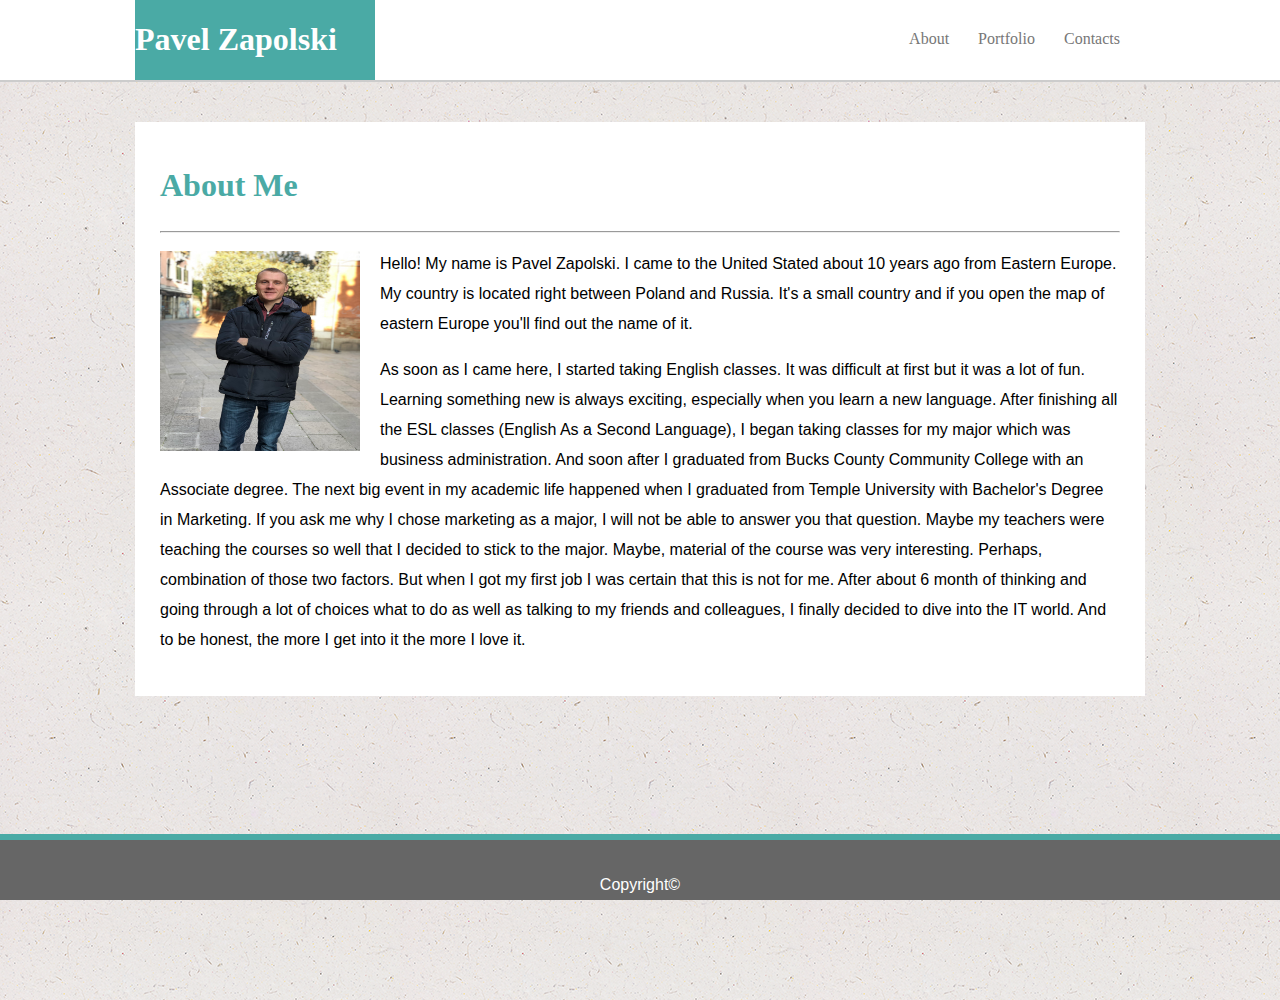
==== index.html @ ec43cc4c "added homework 1" ====
<!DOCTYPE html>
<html lang="en-us">
<head>
    <title>About me!</title>
    <link href ="assets/css/style.css" type="text/css" rel="stylesheet" />
</head>
<body>
    
    <div id="header">
        <div id="nameNav">
        <div id="yourName">
           <h1 class="yourName">Pavel Zapolski</h1>
        </div>
    
       <div id="nav">
           <nav class="nav">
            <a class="about" href="index.html">About</a>
            <a class="portfolio" href="portfolio.html">Portfolio</a>
            <a class="contact" href="contact.html">Contacts</a>
           </nav>
        </div>
        </div>
    </div>

<div id="contentArea">
 <h2 class="aboutMe">About Me</h2>
 <hr>

 <img src = "assets/images/picture of me in Italy.jpg" alt ="picture of me in Italy" width ="200px" height="200px" class="img" />

 <p>Hello! My name is Pavel Zapolski. I came to the United Stated about 10 years ago from Eastern Europe.
    My country is located right between Poland and Russia. It's a small country and if you open the map of eastern
    Europe you'll find out the name of it.</p>
 <p>As soon as I came here, I started taking English classes. It was difficult at first but it was a lot 
    of fun. Learning something new is always exciting, especially when you learn a new language. After finishing 
    all the ESL classes (English As a Second Language), I began taking classes for my major which was business 
    administration. And soon after I graduated from Bucks County Community College with an Associate degree. The next big 
    event in my academic life happened when I graduated from Temple University with Bachelor's Degree in Marketing.
    If you ask me why I chose marketing as a major, I will not be able to answer you that question. Maybe my teachers were teaching the
    courses so well that I decided to stick to the major. Maybe, material of the course was very interesting. Perhaps,
     combination of those two factors. But when I got my first job I was certain that this is not for me. After 
     about 6 month of thinking and going through a lot of choices what to do as well as talking to my friends and colleagues, I finally decided 
     to dive into the IT world. And to be honest, the more I get into it the more I love it.</p>

</div>
<div id="footer">
<p class="footer">Copyright©</p>
</div>

    
</body>

</html>
---- assets/css/style.css ----
body {
        
        width:auto;
        height:1000px;
        margin:0px;
        background-image: url("../images/ep_naturalwhite.png");}

#header {
        mrgin:-8px auto 0px -10px;
        border-bottom: 2px solid #cccccc;
        width:100%;
        height:80px;
        background-color:white;}
        

#nameNav {
        
        height:80px;
        width:1010px;
        margin:0px auto 0px auto;
}

#yourName {
        float:left;
        
        width:240px;
        height:80px;
        background-color:#4aaaa5;}

.yourName {
        color:white;
        font-size:32px;

}
   
#nav {
        float:right;
        
        width:240px;
        height:76px;}

.nav {
       
        margin-top:30px;
        text-align:right;
}


#contentArea {background-color:white;
                width:960px;
                margin:40px auto 100px auto;
                padding:25px;}
        
.aboutMe {
    color:#4aaaa5;
    font-size:32px;
    margin-left:0px;
    margin-top:20px;}

.footer {
        color:white;
        position:fixed;
        left:0px;
        right:0px;
        bottom:-16px;
        height:60px;
        background-color:#666666;
        text-align:center;
        line-height: 90px;
        border-top:6px solid #4aaaa5;}

h1,h2 {
        font-family:Georgia,'Times New Roman', Times, serif;}

p {
        font-family: Arial, Helvetica, sans-serif;
        line-height: 30px;}

.img {
        float:left;
        padding:10px 20px 10px 0px;
}


.about, .portfolio, .contact {
        text-decoration:none;
        color:#777777;
        padding-right:25px;}
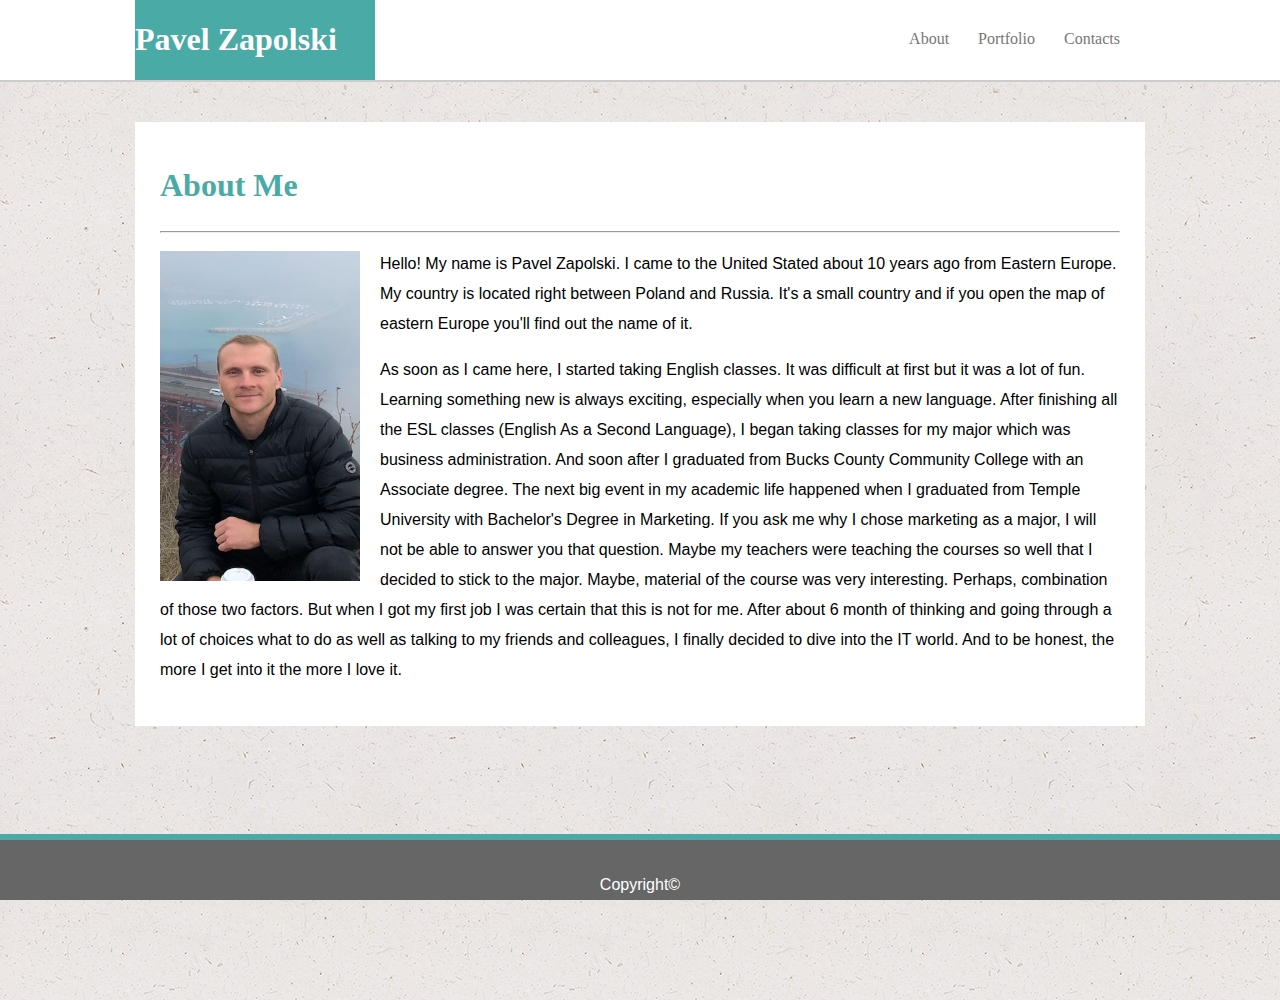
==== commit 829473fd: "added picture" ====
--- a/index.html
+++ b/index.html
@@ -1,53 +1,63 @@
 <!DOCTYPE html>
 <html lang="en-us">
+
 <head>
+    <meta name="viewport" content="width=device-width, initial-scale=1">
     <title>About me!</title>
-    <link href ="assets/css/style.css" type="text/css" rel="stylesheet" />
+    <link href="assets/css/style.css" type="text/css" rel="stylesheet" />
 </head>
+
 <body>
-    
+
     <div id="header">
         <div id="nameNav">
-        <div id="yourName">
-           <h1 class="yourName">Pavel Zapolski</h1>
-        </div>
-    
-       <div id="nav">
-           <nav class="nav">
-            <a class="about" href="index.html">About</a>
-            <a class="portfolio" href="portfolio.html">Portfolio</a>
-            <a class="contact" href="contact.html">Contacts</a>
-           </nav>
-        </div>
+            <div id="yourName">
+                <h1 class="yourName">Pavel Zapolski</h1>
+            </div>
+
+            <div id="nav">
+                <nav class="nav">
+                    <a class="about" href="index.html">About</a>
+                    <a class="portfolio" href="portfolio.html">Portfolio</a>
+                    <a class="contact" href="contact.html">Contacts</a>
+                </nav>
+            </div>
         </div>
     </div>
 
-<div id="contentArea">
- <h2 class="aboutMe">About Me</h2>
- <hr>
+    <div id="contentArea">
+        <h2 class="aboutMe">About Me</h2>
+        <hr>
 
- <img src = "assets/images/picture of me in Italy.jpg" alt ="picture of me in Italy" width ="200px" height="200px" class="img" />
+        <img src="assets/images/IMG_OF_ME.PNG" alt="picture of me in Italy" width="200px" height="330px"
+            class="img" />
 
- <p>Hello! My name is Pavel Zapolski. I came to the United Stated about 10 years ago from Eastern Europe.
-    My country is located right between Poland and Russia. It's a small country and if you open the map of eastern
-    Europe you'll find out the name of it.</p>
- <p>As soon as I came here, I started taking English classes. It was difficult at first but it was a lot 
-    of fun. Learning something new is always exciting, especially when you learn a new language. After finishing 
-    all the ESL classes (English As a Second Language), I began taking classes for my major which was business 
-    administration. And soon after I graduated from Bucks County Community College with an Associate degree. The next big 
-    event in my academic life happened when I graduated from Temple University with Bachelor's Degree in Marketing.
-    If you ask me why I chose marketing as a major, I will not be able to answer you that question. Maybe my teachers were teaching the
-    courses so well that I decided to stick to the major. Maybe, material of the course was very interesting. Perhaps,
-     combination of those two factors. But when I got my first job I was certain that this is not for me. After 
-     about 6 month of thinking and going through a lot of choices what to do as well as talking to my friends and colleagues, I finally decided 
-     to dive into the IT world. And to be honest, the more I get into it the more I love it.</p>
+        <p>Hello! My name is Pavel Zapolski. I came to the United Stated about 10 years ago from Eastern Europe.
+            My country is located right between Poland and Russia. It's a small country and if you open the map of
+            eastern
+            Europe you'll find out the name of it.</p>
+        <p>As soon as I came here, I started taking English classes. It was difficult at first but it was a lot
+            of fun. Learning something new is always exciting, especially when you learn a new language. After finishing
+            all the ESL classes (English As a Second Language), I began taking classes for my major which was business
+            administration. And soon after I graduated from Bucks County Community College with an Associate degree. The
+            next big
+            event in my academic life happened when I graduated from Temple University with Bachelor's Degree in
+            Marketing.
+            If you ask me why I chose marketing as a major, I will not be able to answer you that question. Maybe my
+            teachers were teaching the
+            courses so well that I decided to stick to the major. Maybe, material of the course was very interesting.
+            Perhaps,
+            combination of those two factors. But when I got my first job I was certain that this is not for me. After
+            about 6 month of thinking and going through a lot of choices what to do as well as talking to my friends and
+            colleagues, I finally decided
+            to dive into the IT world. And to be honest, the more I get into it the more I love it.</p>
 
-</div>
-<div id="footer">
-<p class="footer">Copyright©</p>
-</div>
+    </div>
+    <div id="footer">
+        <p class="footer">Copyright©</p>
+    </div>
 
-    
+
 </body>
 
 </html>--- a/assets/css/style.css
+++ b/assets/css/style.css
@@ -6,7 +6,7 @@
         background-image: url("../images/ep_naturalwhite.png");}
 
 #header {
-        mrgin:-8px auto 0px -10px;
+        
         border-bottom: 2px solid #cccccc;
         width:100%;
         height:80px;
@@ -90,11 +90,114 @@
 
 
 
-
-
-
-
-
-
-
-
+@media screen and (max-width:980px){
+
+                
+                
+        
+                #nameNav {
+                
+                        height:80px;
+                        width:900px;
+                        margin:0px auto 0px auto;}
+        
+                
+                
+        
+                #yourName {
+                        float:left;
+                        margin-left:20px;
+                        width:240px;
+                        height:80px;
+                        background-color:#4aaaa5;}
+        
+                #contentArea {
+                        background-color:white;
+                        width:674px;
+                        margin:40px auto 100px 55px;
+                        padding:25px;}
+}
+
+
+
+@media screen and (max-width:768px){
+
+        
+
+        #nameNav {
+        
+                height:80px;
+                width:750px;
+                margin:0px auto 0px auto;}
+
+        
+        
+
+        #yourName {
+                float:left;
+                margin-left:15px;
+                width:240px;
+                height:80px;
+                background-color:#4aaaa5;}
+
+        #contentArea {
+                background-color:white;
+                width:674px;
+                margin:40px auto 100px 15px;
+                padding:25px;}
+
+}
+
+
+@media screen and (max-width:640px){
+
+        .nav {
+                text-align:center;
+                margin-top:13px;
+                
+                
+        }
+        
+        
+        #nav {
+                border-bottom:2px solid #cccccc;
+              background-color:white;
+             padding-bottom:10px;
+                margin-left:-190px;
+                margin-right:-15px;
+                 width:640px;
+                height:40px;
+                text-align:left;}
+        
+        #nameNav {
+                
+                height:150px;
+                width:625px;
+                margin:0px -20px 0px 0px;}
+        
+        
+        
+        
+        #yourName {
+                text-align:center;
+                padding:5px;
+                margin-left:0px;
+                width:630px;
+                height:70px;
+                background-color:#4aaaa5;}
+
+        #contentArea {
+                background-color:white;
+                width:540px;
+                margin:80px auto 100px 20px;
+                padding:25px;}
+
+}
+
+
+
+
+
+
+
+
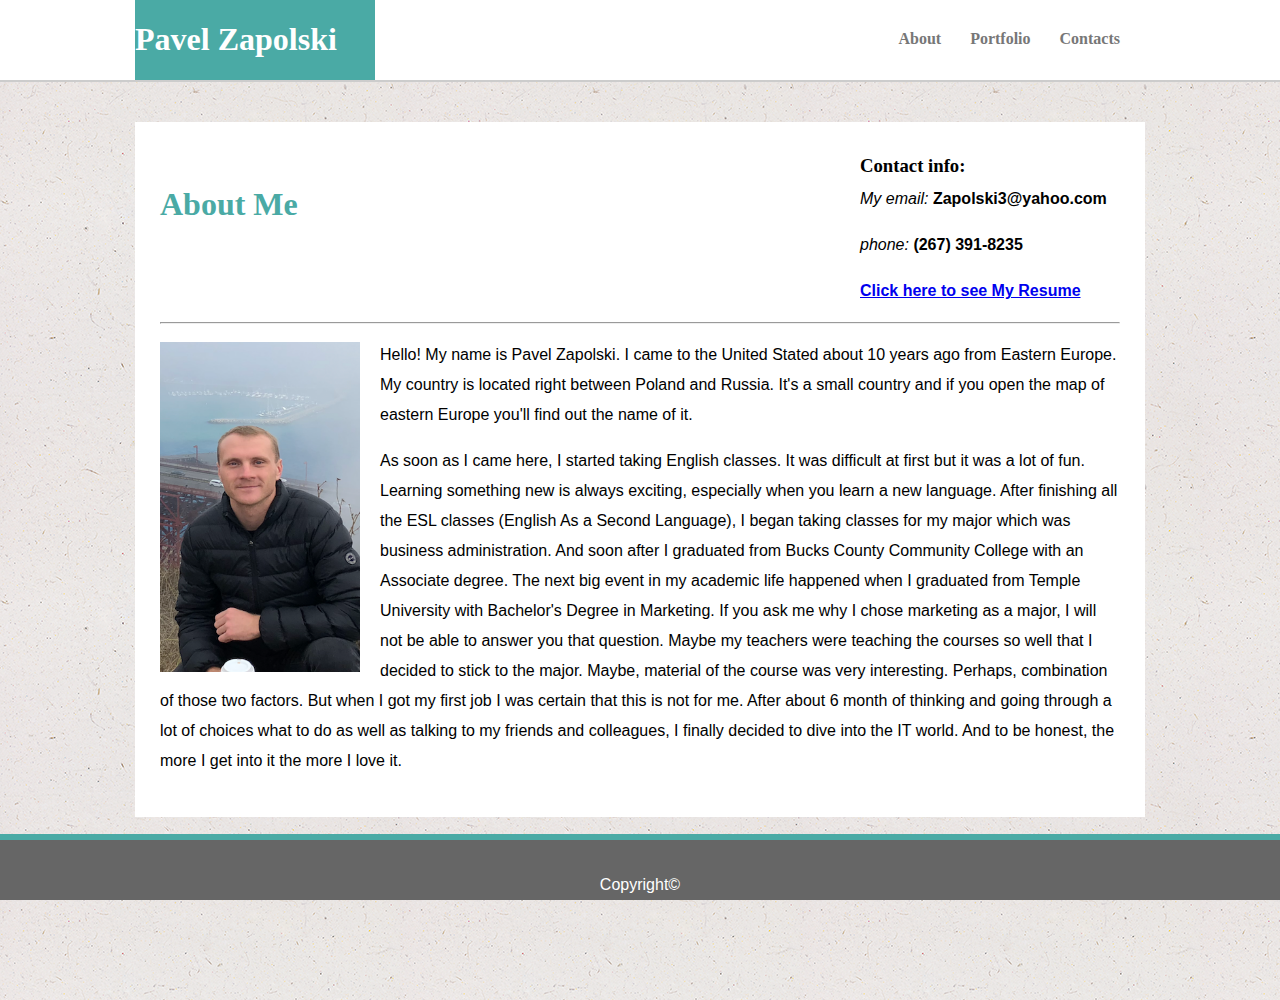
==== commit fdedeea6: "added stuff" ====
--- a/index.html
+++ b/index.html
@@ -17,20 +17,31 @@
 
             <div id="nav">
                 <nav class="nav">
-                    <a class="about" href="index.html">About</a>
-                    <a class="portfolio" href="portfolio.html">Portfolio</a>
-                    <a class="contact" href="contact.html">Contacts</a>
+                    <a class="about" href="index.html"><b>About</b></a>
+                    <a class="portfolio" href="portfolio.html"><b>Portfolio</b></a>
+                    <a class="contact" href="contact.html"><b>Contacts</b></a>
                 </nav>
             </div>
         </div>
     </div>
 
     <div id="contentArea">
-        <h2 class="aboutMe">About Me</h2>
+        <div id="info">
+            <div>
+            <h2 class="aboutMe">About Me</h2>
+        </div>
+        <div class="contactInfo">
+            <h3>Contact info:</h3>
+            <p><i>My email:</i> <b>Zapolski3@yahoo.com</b></p>
+            <p><i>phone:</i> <b>(267) 391-8235</b></p>
+            <a href="assets/resume/RESUME-converted.pdf" class="resume"><p><b> Click here to see My Resume</b></p></a>
+            
+               
+        </div>
+        </div>
         <hr>
 
-        <img src="assets/images/IMG_OF_ME.PNG" alt="picture of me in Italy" width="200px" height="330px"
-            class="img" />
+        <img src="assets/images/IMG_OF_ME.PNG" alt="picture of me in Italy" width="200px" height="330px" class="img" />
 
         <p>Hello! My name is Pavel Zapolski. I came to the United Stated about 10 years ago from Eastern Europe.
             My country is located right between Poland and Russia. It's a small country and if you open the map of
--- a/assets/css/style.css
+++ b/assets/css/style.css
@@ -36,7 +36,7 @@
 #nav {
         float:right;
         
-        width:240px;
+        width:250px;
         height:76px;}
 
 .nav {
@@ -52,10 +52,18 @@
                 padding:25px;}
         
 .aboutMe {
+        float:left;
     color:#4aaaa5;
     font-size:32px;
     margin-left:0px;
-    margin-top:20px;}
+    margin-top:20px;
+       
+}
+
+.contactInfo {
+        margin-left:700px;
+        line-height: 0%;
+}
 
 .footer {
         color:white;
@@ -120,6 +128,8 @@
 
 
 
+
+
 @media screen and (max-width:768px){
 
         
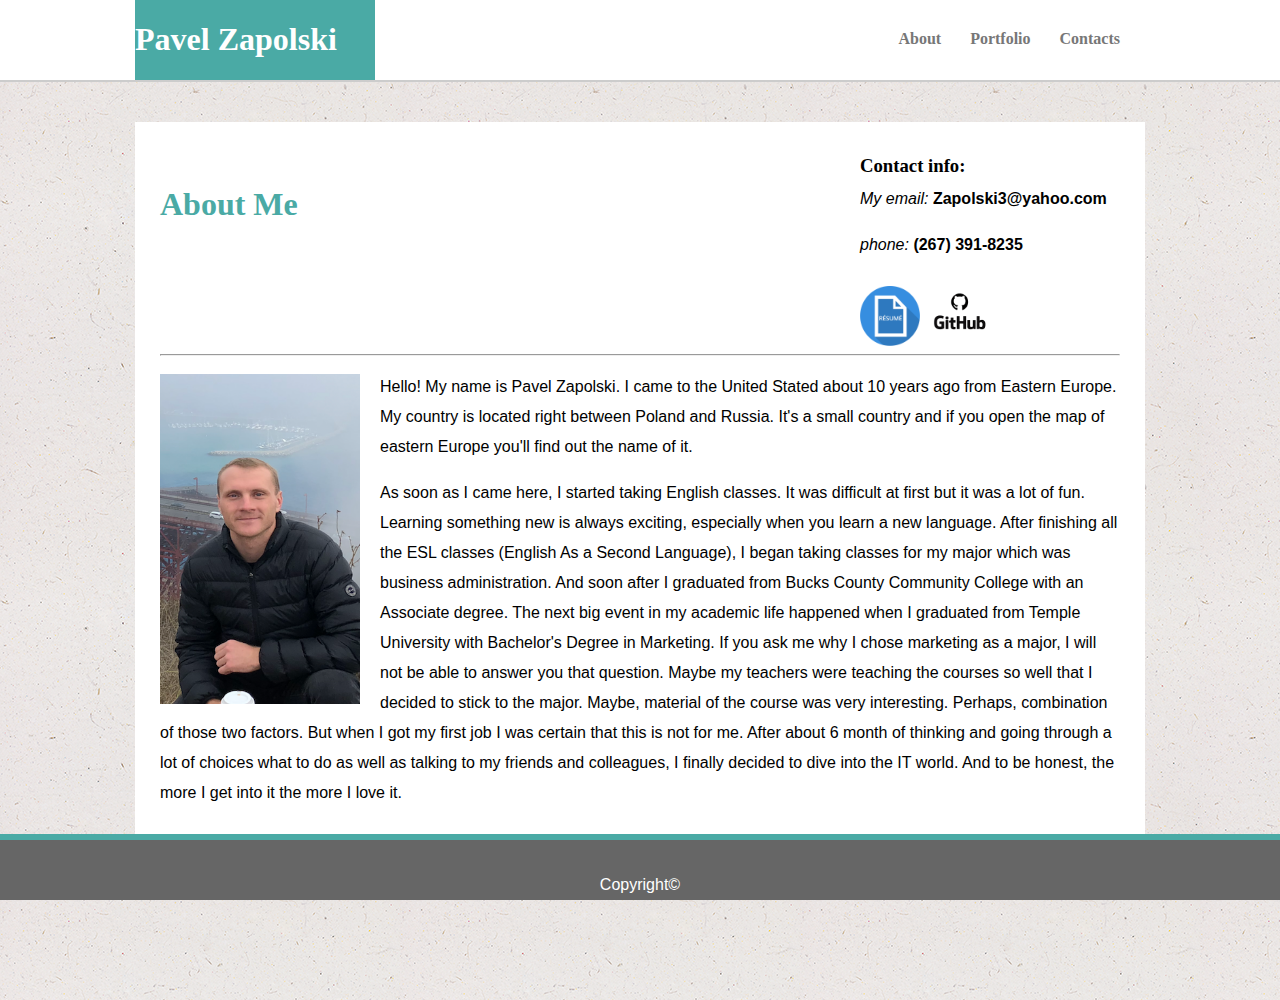
==== commit 885f036d: "added" ====
--- a/index.html
+++ b/index.html
@@ -34,7 +34,8 @@
             <h3>Contact info:</h3>
             <p><i>My email:</i> <b>Zapolski3@yahoo.com</b></p>
             <p><i>phone:</i> <b>(267) 391-8235</b></p>
-            <a href="assets/resume/RESUME-converted.pdf" class="resume"><p><b> Click here to see My Resume</b></p></a>
+            <a href="assets/resume/RESUME-converted.pdf" class="resume"><img src="assets/images/paralegal-resume.png" width="60px" height="60px"></a>
+            <a href="https://github.com/Zapolski3"><img src="assets/images/github_img.png" width="70px" height="70px"></a>
             
                
         </div>
